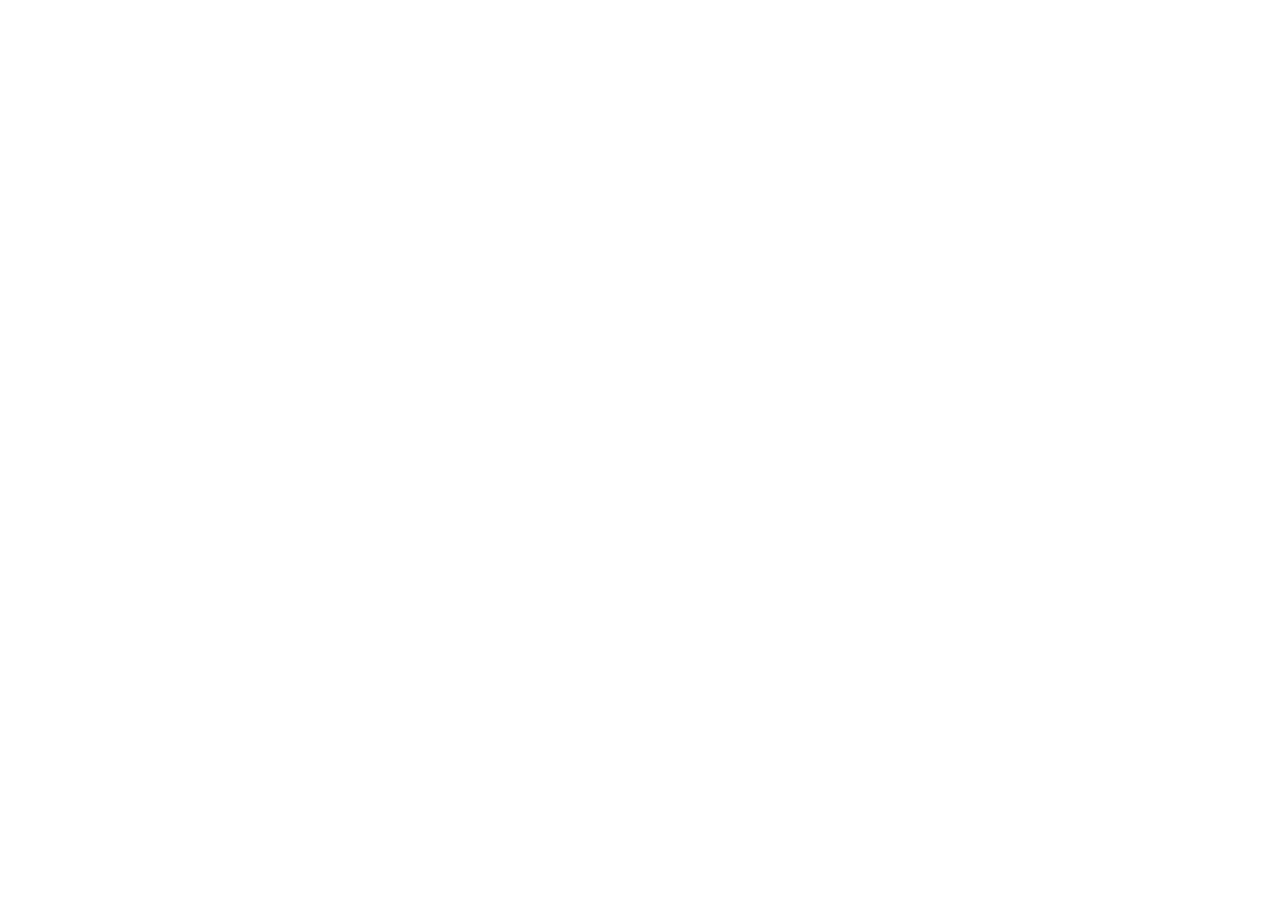
==== JS-Exercise-1/index.html @ efdb89c9 "[Done] Folder Structure" ====
<!DOCTYPE html>
<html lang="en">
<head>
    <meta charset="UTF-8">
    <meta name="viewport" content="width=device-width, initial-scale=1.0">
    <title>JS Exercise 1</title>
</head>
<body>
    
</body>
</html>
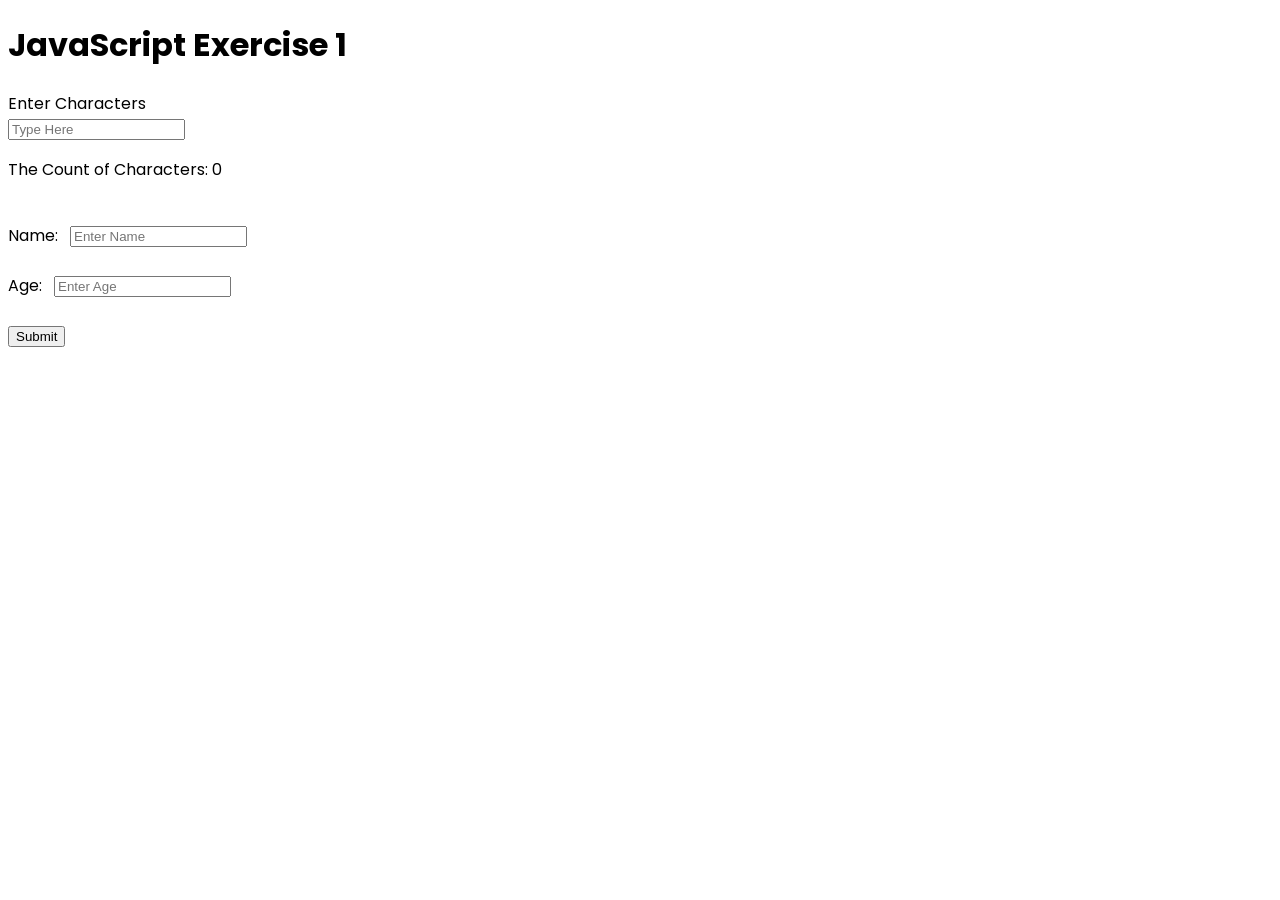
==== commit 04be2437: "[Done] JS Exercise 01" ====
--- a/JS-Exercise-1/index.html
+++ b/JS-Exercise-1/index.html
@@ -1,11 +1,36 @@
 <!DOCTYPE html>
 <html lang="en">
-<head>
-    <meta charset="UTF-8">
-    <meta name="viewport" content="width=device-width, initial-scale=1.0">
-    <title>JS Exercise 1</title>
-</head>
-<body>
-    
-</body>
+    <head>
+        <meta charset="UTF-8">
+        <meta name="viewport" content="width=device-width, initial-scale=1.0">
+        <link rel="preconnect" href="https://fonts.googleapis.com">
+        <link rel="preconnect" href="https://fonts.gstatic.com" crossorigin>
+        <link
+            href="https://fonts.googleapis.com/css2?family=Poppins:ital,wght@0,100;0,200;0,300;0,400;0,500;0,600;0,700;0,800;0,900;1,100;1,200;1,300;1,400;1,500;1,600;1,700;1,800;1,900&display=swap"
+            rel="stylesheet">
+        <style> body{font-family: 'Poppins', sans-serif;} </style>
+        <title>JS Exercise 1</title>
+    </head>
+    <body>
+
+        <h1>JavaScript Exercise 1</h1>
+
+        <form id="demo">
+            <label for="character">Enter Characters</label> <br>
+            <input type="text" placeholder="Type Here" id="input"> <br>
+            <p>The Count of Characters: <span id="chars">0</span></p> <br> 
+
+            <label for="name">Name: &nbsp;</label>
+            <input type="text" placeholder="Enter Name" id="name"> <br> <br>
+
+            <label for="age">Age: &nbsp;</label>
+            <input type="text" placeholder="Enter Age" id="age"> <br> <br>
+
+            <button type="button" id="submitObject">Submit</button>
+
+        </form>
+
+
+        <script src="./script.js"></script>
+    </body>
 </html>
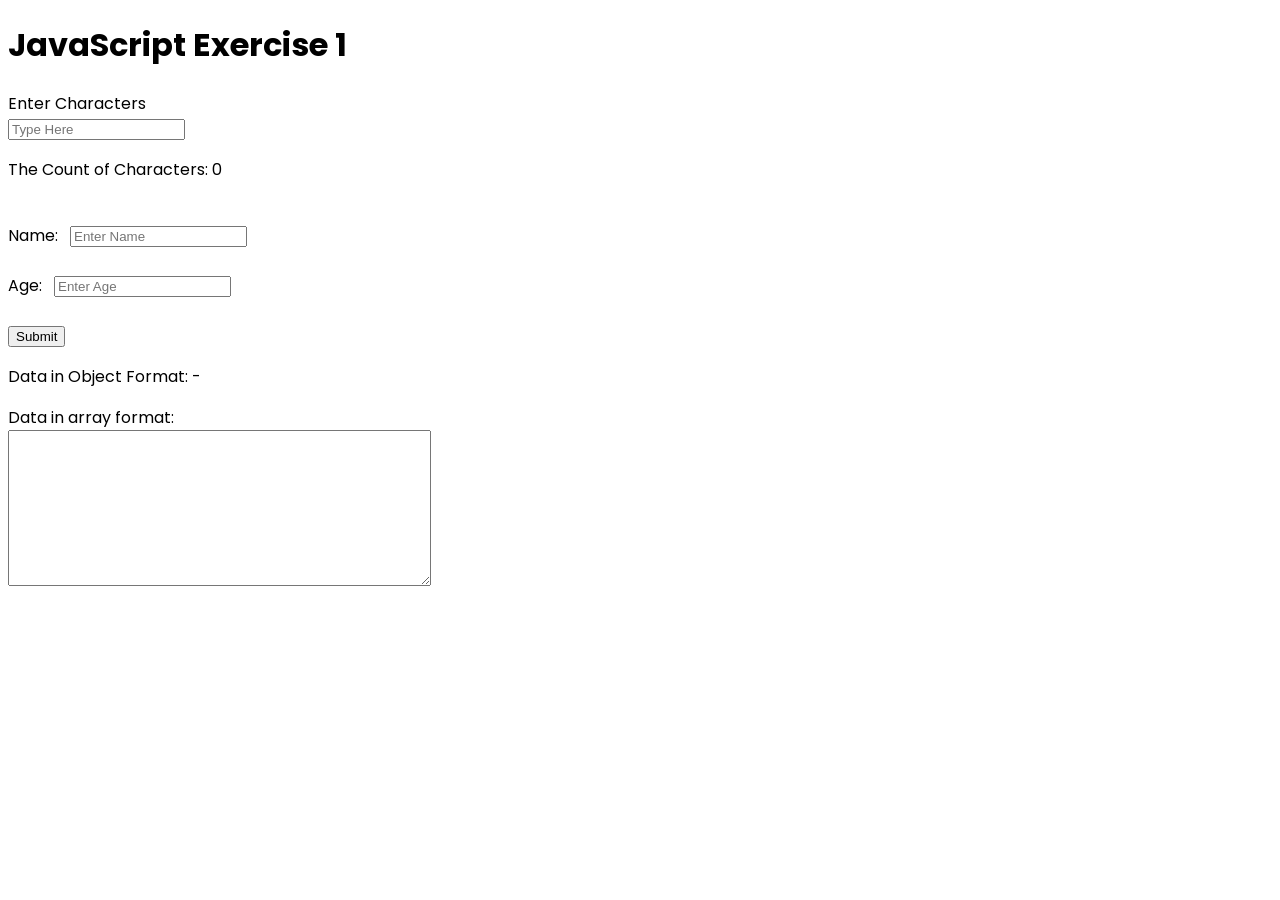
==== commit 5b54d117: "[Done] JS Exercise 03" ====
--- a/JS-Exercise-1/index.html
+++ b/JS-Exercise-1/index.html
@@ -16,17 +16,23 @@
         <h1>JavaScript Exercise 1</h1>
 
         <form id="demo">
-            <label for="character">Enter Characters</label> <br>
-            <input type="text" placeholder="Type Here" id="input"> <br>
-            <p>The Count of Characters: <span id="chars">0</span></p> <br> 
+            <label for="charInput">Enter Characters</label> <br>
+            <input type="text" placeholder="Type Here" id="charInput"> <br>
+            <p>The Count of Characters: <span id="charCount">0</span></p> <br> 
 
             <label for="name">Name: &nbsp;</label>
             <input type="text" placeholder="Enter Name" id="name"> <br> <br>
 
             <label for="age">Age: &nbsp;</label>
             <input type="text" placeholder="Enter Age" id="age"> <br> <br>
+            
+            <button type="button" id="submitBtn">Submit</button> <br>
+            
+            <p>Data in Object Format: <span id="showObj">-</span></p>
 
-            <button type="button" id="submitObject">Submit</button>
+            <label for="dataArr">Data in array format:</label><br>
+            <textarea name="dataArr" id="dataArr" rows="10" cols="50"></textarea>
+            
 
         </form>
 
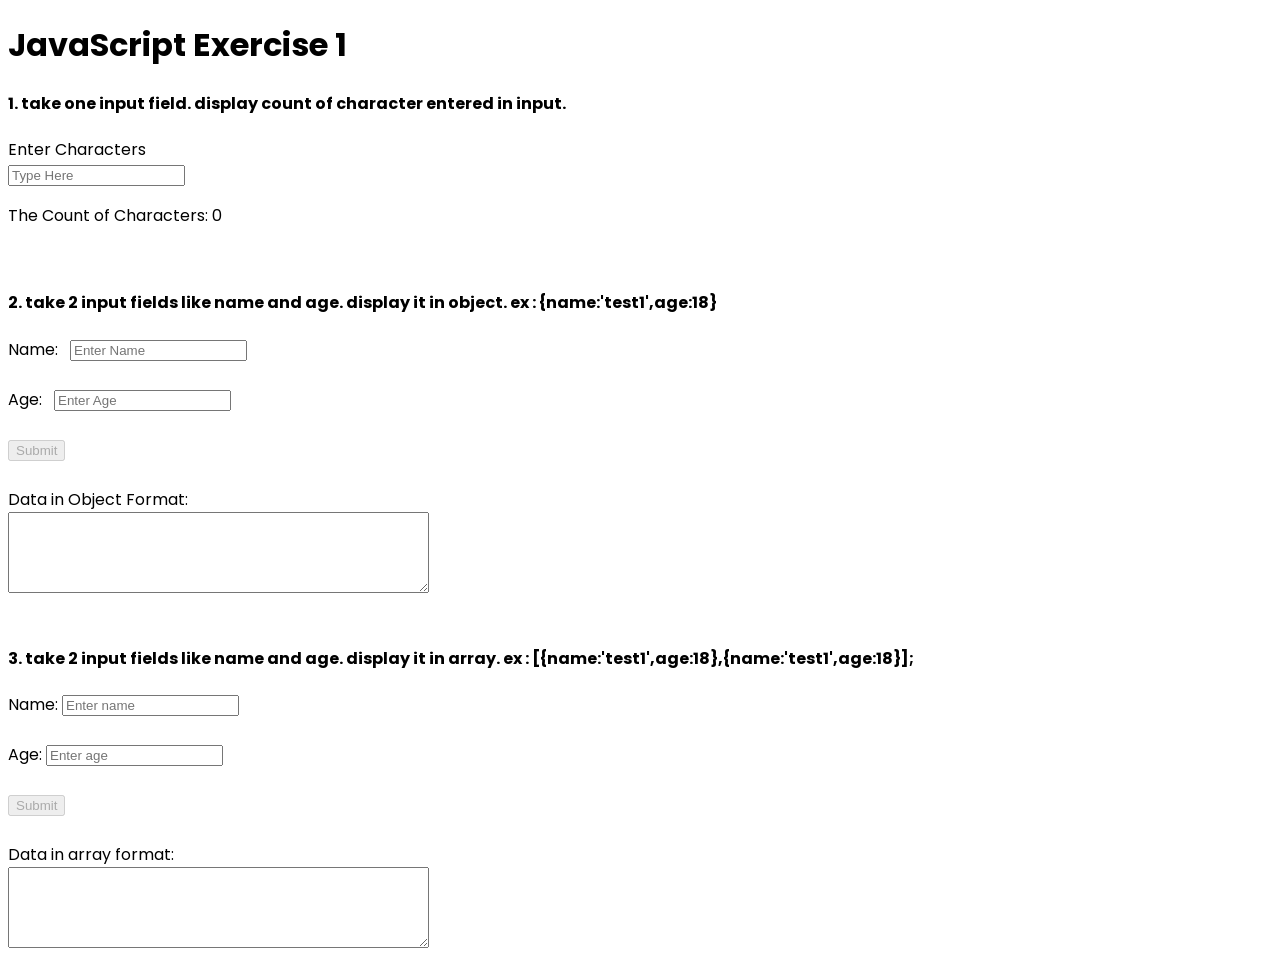
==== commit 2d7458a7: "[Done] Code Optimization" ====
--- a/JS-Exercise-1/index.html
+++ b/JS-Exercise-1/index.html
@@ -16,26 +16,43 @@
         <h1>JavaScript Exercise 1</h1>
 
         <form id="demo">
+
+            <h4>1. take one input field. display count of character entered in
+                input.</h4>
             <label for="charInput">Enter Characters</label> <br>
             <input type="text" placeholder="Type Here" id="charInput"> <br>
-            <p>The Count of Characters: <span id="charCount">0</span></p> <br> 
+            <p>The Count of Characters: <span id="charCount">0</span></p> <br>
 
+            <h4>2. take 2 input fields like name and age. display it in object.
+                ex : {name:'test1',age:18}</h4>
             <label for="name">Name: &nbsp;</label>
             <input type="text" placeholder="Enter Name" id="name"> <br> <br>
 
             <label for="age">Age: &nbsp;</label>
-            <input type="text" placeholder="Enter Age" id="age"> <br> <br>
-            
-            <button type="button" id="submitBtn">Submit</button> <br>
-            
-            <p>Data in Object Format: <span id="showObj">-</span></p>
+            <input type="number" placeholder="Enter Age" id="age" min="1"> <br> <br>
+
+            <button type="button" id="submitBtn" disabled>Submit</button> <br><br>
+
+            <label for="showObj">Data in Object Format: </label> <br>
+            <textarea id="showObj" rows="5"
+                cols="50"></textarea> <br><br>
+
+            <h4>3. take 2 input fields like name and age. display it in array.
+                ex : [{name:'test1',age:18},{name:'test1',age:18}];</h4>
+
+            <label for="namrArr">Name:</label>
+            <input type="text" id="nameArr" placeholder="Enter name"> <br><br>
+
+            <label for="ageArr">Age:</label>
+            <input type="number" id="ageArr" placeholder="Enter age" min="1"> <br><br>
+
+            <button id="submitArr" disabled>Submit</button> <br><br>
 
             <label for="dataArr">Data in array format:</label><br>
-            <textarea name="dataArr" id="dataArr" rows="10" cols="50"></textarea>
-            
+            <textarea name="dataArr" id="dataArr" rows="5"
+                cols="50"></textarea>
 
         </form>
-
 
         <script src="./script.js"></script>
     </body>
